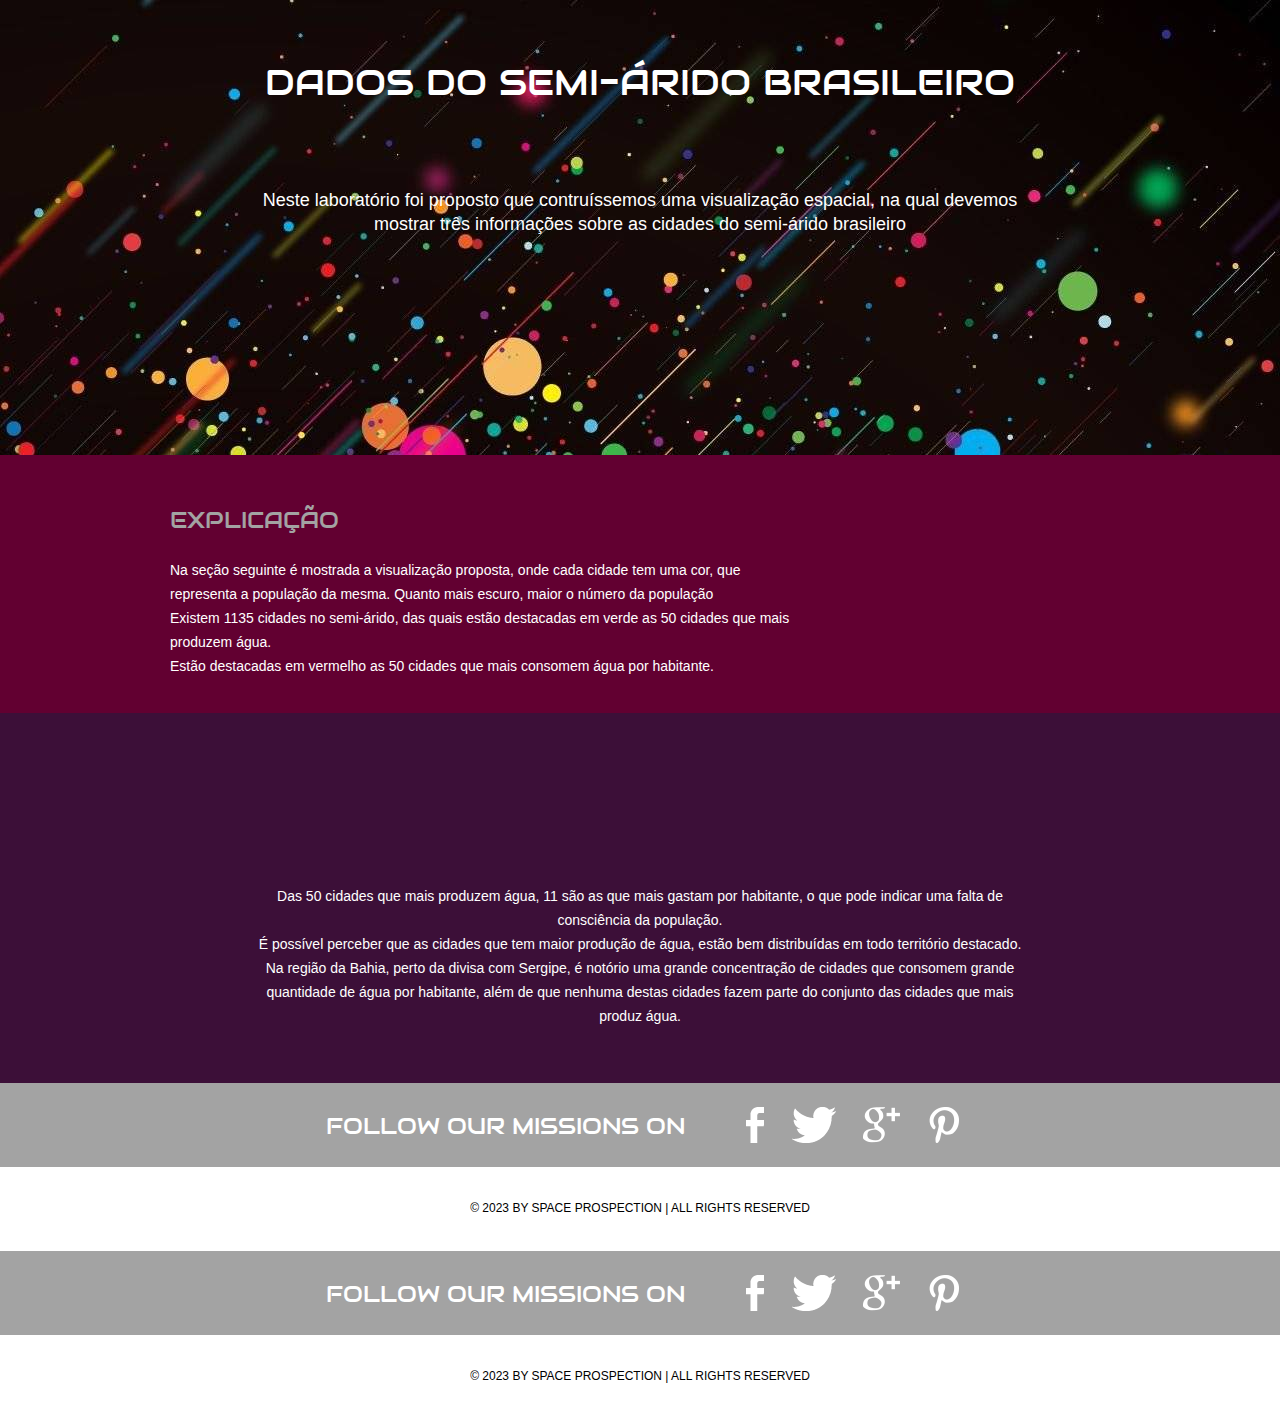
==== lab4/index.html @ 91f668a5 "Explicando a visualização e melhorando layout da página" ====
<!doctype html>
<!-- Website template by freewebsitetemplates.com -->
<html>
<head>
    <meta charset="UTF-8">
    <meta name="viewport" content="width=device-width, initial-scale=1.0">
    <title>about - Space Science Website Template</title>
    <link rel="stylesheet" href="space-science/upload/css/style.css" type="text/css">
    <link rel="stylesheet" type="text/css" href="space-science/upload/css/mobile.css">

    <link href="https://fonts.googleapis.com/css?family=Open+Sans|Roboto+Slab" rel="stylesheet">
    <link href="css/bootstrap.min.css" rel="stylesheet">
    <link href="css/main.css" rel="stylesheet">
    <link href="css/fonts.css" rel="stylesheet">

    <script src="space-science/upload/js/mobile.js" type="text/javascript"></script>
    <style>
        .axis--x path {
            display: none;
        }
        .line {
            fill: none;
            stroke: steelblue;
            stroke-width: 1.5px;
        }
        div.tooltip {
            position: absolute;
            text-align: center;
            width: 60px;
            height: 28px;
            padding: 2px;
            font: 12px sans-serif;
            background: lightsteelblue;
            border: 0px;
            border-radius: 8px;
            pointer-events: none;
        }
    </style>
</head>
<body>
<div id="page">
    <div id="body" class="about">
        <div class="header" style="background: url(img/random.jpg) repeat;">
            <div>
                <h1>Dados do semi-árido brasileiro</h1>
                <p>Neste laboratório foi proposto que contruíssemos uma visualização espacial, na qual devemos mostrar três informações sobre as cidades do semi-árido brasileiro</p>
            </div>
        </div>
        <div class="body">
            <div>
                <h2>Explicação</h2>
                <p>Na seção seguinte é mostrada a visualização proposta, onde cada cidade tem uma cor, que representa a população da mesma. Quanto mais escuro, maior o número da população</p>
                <p>Existem 1135 cidades no semi-árido, das quais estão destacadas em verde as 50 cidades que mais produzem água.</p>
                <p>Estão destacadas em vermelho as 50 cidades que mais consomem água por habitante.</p>

            </div>
        </div>
        <div class="section">
            <div>
                <div id="chart"></div>
                <p>Das 50 cidades que mais produzem água, 11 são as que mais gastam por habitante,
                o que pode indicar uma falta de consciência da população.</p>
                <p>É possível perceber que as cidades que tem maior produção de água, estão bem distribuídas em todo território destacado.</p>
                <p>Na região da Bahia, perto da divisa com Sergipe, é notório uma grande concentração de cidades que consomem grande quantidade
                    de água por habitante, além de que nenhuma destas cidades fazem parte do conjunto das cidades que mais produz água.</p>
            </div>
        </div>
    </div>
    <div id="footer">
        <div class="connect">
            <div>
                <h1>FOLLOW OUR  MISSIONS ON</h1>
                <div>
                    <a href="http://freewebsitetemplates.com/go/facebook/" class="facebook">facebook</a>
                    <a href="http://freewebsitetemplates.com/go/twitter/" class="twitter">twitter</a>
                    <a href="http://freewebsitetemplates.com/go/googleplus/" class="googleplus">googleplus</a>
                    <a href="http://freewebsitetemplates.com/go/pinterest/" class="pinterest">pinterest</a>
                </div>
            </div>
        </div>
        <div class="footnote">
            <div>
                <p>&copy; 2023 BY SPACE PROSPECTION | ALL RIGHTS RESERVED</p>
            </div>
        </div>
    </div>
</div>

<script src="//d3js.org/d3.v4.min.js"></script>
<script src="js/improved-vis.js"></script>
</body>
</html>

</div>
        </div>
    </div>
    <div id="footer">
        <div class="connect">
            <div>
                <h1>FOLLOW OUR  MISSIONS ON</h1>
                <div>
                    <a href="http://freewebsitetemplates.com/go/facebook/" class="facebook">facebook</a>
                    <a href="http://freewebsitetemplates.com/go/twitter/" class="twitter">twitter</a>
                    <a href="http://freewebsitetemplates.com/go/googleplus/" class="googleplus">googleplus</a>
                    <a href="http://freewebsitetemplates.com/go/pinterest/" class="pinterest">pinterest</a>
                </div>
            </div>
        </div>
        <div class="footnote">
            <div>
                <p>&copy; 2023 BY SPACE PROSPECTION | ALL RIGHTS RESERVED</p>
            </div>
        </div>
    </div>
</div>


<script src="js/d3.v4.min.js"></script>
<script src="//d3js.org/d3-color.v1.min.js"></script>
<script src="//d3js.org/d3-scale-chromatic.v1.min.js"></script>
<script src="//d3js.org/topojson.v1.min.js"></script>
<script src="js/map-chart.js"></script>
</body>
</html>






<!--
<!DOCTYPE html>
<html lang="en">
<head>
    <meta charset="utf-8">
    <meta http-equiv="X-UA-Compatible" content="IE=edge">
    <meta name="viewport" content="width=device-width, initial-scale=1">
    <link rel="shortcut icon" href="/favicon.ico" type="image/x-icon">
    <link rel="icon" href="/favicon.ico" type="image/x-icon">
    <title>D3</title>

    <link href="https://fonts.googleapis.com/css?family=Open+Sans|Roboto+Slab" rel="stylesheet">
    <link href="css/bootstrap.min.css" rel="stylesheet">
    <link href="css/main.css" rel="stylesheet">
    <link href="css/fonts.css" rel="stylesheet">
    <style>
        .populacao, .demanda {
            stroke: #fff;
            stroke-width: 0.8px;
        }
    </style>
</head>
<body>

<div class="container">


    <header>
        <h1>População x PIB</h1>
    </header>

    <div id="chart"></div>
</div>

<footer></footer>

&lt;!&ndash; scripts &ndash;&gt;
<script src="js/d3.v4.min.js"></script>
<script src="//d3js.org/d3-color.v1.min.js"></script>
<script src="//d3js.org/d3-scale-chromatic.v1.min.js"></script>
<script src="//d3js.org/topojson.v1.min.js"></script>
<script src="js/map-chart.js"></script>

</body>
</html>-->
---- lab4/space-science/upload/css/style.css ----
/* Website template by freewebsitetemplates.com */
body {
	margin: 0;
	padding: 0;
	position: relative;
	width: auto;
}
body #page {
	background: url("../images/bg-home.jpg") no-repeat scroll center top #000000;
	margin: 0;
	overflow: hidden;
	padding: 0;
	width: auto;
	z-index: 3;
}
a {
	text-decoration: none;
	outline: none;
}
a:active {
	background: none;
}
img {
	border: none;
}
/*-------------------------------------------FONTS---------------------------------------------*/
@font-face {
	font-family: 'audiowide-regular-webfont';
	src: url('../fonts/audiowide-regular-webfont.eot');
	src: url('../fonts/audiowide-regular-webfont.woff') format('woff'), url('../fonts/audiowide-regular-webfont.ttf') format('truetype'), url('../fonts/audiowide-regular-webfont.svg') format('svg');
}
/*----------------------------------------header-styles---------------------------------------*/
#header {
	background: url(../images/bg-transparent1.png) repeat;
	margin: 0;
	min-height: 60px;
	padding: 0;
	width: auto;
}
#header div {
	margin: 0 auto;
	max-width: 940px;
	min-height: 60px;
	padding: 0 10px;
}
#header div a.logo {
	display: block;
	float: left;
	height: 60px;
	margin: 0 44px 0 0;
	padding: 0;
	width: 304px;
}
#header div a img {
	display: block;
	margin: 0;
	padding: 0;
	width: auto;
}
#header div ul {
	display: inline-block;
	float: left;
	list-style: none;
	margin: 0;
	padding: 0;
	width: auto;
}
#header div ul li {
	float: left;
	margin: 0;
	padding: 0;
	width: auto;
}
#header div ul li a {
	color: #ffffff;
	display: block;
	font-family: Arial;
	font-size: 18px;
	font-weight: normal;
	line-height: 59px;
	margin: 0;
	min-height: 60px;
	padding: 0 24px;
 *padding: 0 23px; /* Needed for IE8 and old versions */
	text-align: center;
	text-transform: uppercase;
	width: auto;
}
#header div ul li a:hover {
	background-color: #620031;
	color: #ffffff;
}
#header div ul li.selected a {
	background-color: #000000;
	color: #a3a3a3;
}
#header div ul li.menu {
	position: relative;
}
#header div ul li.menu ul {
	display: block;
	left: -99999px;
	list-style: none;
	margin: 0;
	padding: 0;
	position: absolute;
	top: 60px;
	width: 142px;
	z-index: 50;
}
#header div ul li.menu:hover ul.primary {
	left: 31px;
}
#header div ul li.menu ul.primary.selected {
	left: 31px;
}
#header div ul li.menu:hover ul.secondary {
	left: -20px;
}
#header div ul li.menu ul.secondary.selected {
	left: -20px;
}
#header div ul li.menu ul li {
	margin: 0;
	padding: 0;
	width: auto;
}
#header div ul li.menu ul li a {
	background-color: #620031;
	color: #ffffff;
	display: block;
	font-family: Arial;
	font-size: 18px;
	font-weight: normal;
	line-height: 60px;
	margin: 0;
	min-height: 60px;
	padding: 0 10px;
	text-align: center;
	text-transform: uppercase;
	width: auto;
}
#header div ul li.menu ul.primary.selected li a, #header div ul li.menu ul.secondary.selected li a {
	background-color: #000000;
	color: #a3a3a3;
}
/*----------------------------------------body-home-styles---------------------------------------*/
#body {
	background-color: #000000;
	margin: 0;
	min-height: 808px;
	overflow: hidden;
	padding: 0;
	width: 100%;
}
#body.home {
	background: none;
	margin: 0;
	min-height: 1308px;
	overflow: hidden;
	padding: 0;
	width: 100%;
}
#body.home .header {
	background: none;
	margin: 0;
	overflow: hidden;
	padding: 0;
	width: 100%;
}
#body.home .header div {
	margin: 0 auto;
	max-width: 940px;
	overflow: hidden;
	padding: 0 10px;
	position: relative;
}
#body.home .header div img.satellite {
	display: block;
	left: 10px;
	margin: 0;
	padding: 0;
	position: absolute;
	top: 41px;
	width: auto;
	z-index: 50;
}
#body.home .header div h1 {
	color: #FFFFFF;
	display: block;
	float: right;
	font-family: audiowide-regular-webfont;
	font-size: 60px;
	font-weight: normal;
	line-height: 60px;
	margin: 187px 0 27px;
	padding: 0 38px 0 399px;
	position: relative;
	text-align: right;
	text-transform: uppercase;
	width: 503px;
	z-index: 60;
}
#body.home .header div h2 {
	color: #FFFFFF;
	display: block;
	float: right;
	font-family: Arial;
	font-size: 43px;
	font-weight: normal;
	line-height: 43px;
	margin: 0 0 36px;
	padding: 0 146px 0 506px;
	position: relative;
	text-align: right;
	text-transform: uppercase;
	width: 288px;
	z-index: 60;
}
#body.home .header div a.more {
	background-color: #000000;
	color: #a3a3a3;
	display: block;
	float: right;
	font-family: Arial;
	font-size: 18px;
	font-weight: normal;
	height: 49px;
	line-height: 49px;
	margin: 0 200px 0 0;
	padding: 0;
	text-align: center;
	text-transform: uppercase;
	position: relative;
	width: 180px;
	z-index: 55;
}
#body.home .header div a.more:hover {
	background-color: #ab000b;
	color: #ffffff;
}
#body.home .header div h3 {
	background: url("../images/bg-transparent1.png") repeat;
	color: #A3A3A3;
	float: left;
	font-family: audiowide-regular-webfont;
	font-size: 23px;
	font-weight: normal;
	line-height: 23px;
	margin: 96px 0 0;
 *margin: 102px 0 0;/* Needed for IE8 and old versions */
	min-height: 27px;
	padding: 17px 0 10px;
	position: relative;
	text-align: center;
	text-transform: uppercase;
	width: 940px;
}
#body.home .header div ul {
	display: inline-block;
	list-style: none outside none;
	margin: 0 0 -6px;
	overflow: hidden;
	padding: 0;
	width: auto;
}
#body.home .header div ul li:first-child {
	padding: 0;
}
#body.home .header div ul li {
	border: medium none;
	float: left;
	margin: 0;
	padding: 0;
	width: auto;
}
#body.home .header div ul li a {
	display: block;
	float: none;
	height: 156px;
	margin: 0;
	padding: 0;
	width: 235px;
}
#body.home .header div ul li a img {
	cursor: pointer;
	filter: alpha(opacity=100);/* Needed for IE8 and old versions */
	opacity: 1.0;
	display: block;
	margin: 0;
	padding: 0;
	width: auto;
}
#body.home .header div ul li a img:hover {
	filter: alpha(opacity=70);/* Needed for IE8 and old versions */
	opacity: 0.7;
}
#body.home .body {
	background-color: #630031;
	margin: 0;
	min-height: 168px;
	overflow: hidden;
	padding: 0;
	width: 100%;
}
#body.home .body div {
	margin: 0 auto;
	max-width: 940px;
	overflow: hidden;
	padding: 31px 10px 0;
}
#body.home .body div h1 {
	color: #FFFFFF;
	display: block;
	font-family: audiowide-regular-webfont;
	font-size: 32px;
	font-weight: normal;
	line-height: 32px;
	margin: 0 auto 24px;
	padding: 0;
	text-align: center;
	text-transform: uppercase;
	width: 780px;
}
#body.home .body div p {
	color: #ffffff;
	display: block;
	font-family: Arial;
	font-size: 18px;
	font-weight: normal;
	line-height: 24px;
	margin: 0 auto;
	padding: 0;
	text-align: center;
	width: 780px;
}
#body.home .body div p a {
	color: #ffffff;
	font-family: Arial;
	font-size: 18px;
	font-weight: normal;
	line-height: 24px;
	margin: 0 auto;
	padding: 0;
	text-decoration: underline;
}
#body.home .body div p a:hover {
	color: #a3a3a3;
}
#body.home .footer {
	background-color: #000000;
	margin: 0;
	overflow: hidden;
	padding: 0;
	width: 100%;
}
#body.home .footer div {
	margin: 0 auto;
	max-width: 960px;
	overflow: hidden;
	padding: 32px 0 16px;
}
#body.home .footer div ul {
	display: inline-block;
	list-style: none;
	margin: 0;
	overflow: hidden;
	padding: 0;
	width: auto;
}
#body.home .footer div ul li:first-child {
	float: left;
	margin: 0 10px;
	padding: 0;
	width: 460px;
}
#body.home .footer div ul li {
	float: left;
	margin: 0 0 0 10px;
	padding: 0 0 0 20px;
	width: 440px;
}
#body.home .footer div ul li h1 {
	color: #FFFFFF;
	font-family: audiowide-regular-webfont;
	font-size: 32px;
	font-weight: normal;
	line-height: 32px;
	margin: 0 0 44px;
	padding: 0;
	text-align: left;
	text-transform: uppercase;
	width: auto;
}
#body.home .footer div ul li a {
	display: block;
	height: 258px;
	margin: 0;
	position: relative;
	padding: 0;
	width: 460px;
}
#body.home .footer div ul li a img {
	cursor: pointer;
	filter: alpha(opacity=100);/* Needed for IE8 and old versions */
	opacity: 1.0;
	display: block;
	margin: 0;
	padding: 0;
	width: auto;
}
#body.home .footer div ul li a:hover img {
	filter: alpha(opacity=70);/* Needed for IE8 and old versions */
	opacity: 0.7;
}
#body.home .footer div ul li a span {
	background: url(../images/icons.png) no-repeat 0 -152px;
	display: block;
	height: 72px;
	left: 199px;
	margin: 0;
	padding: 0;
	position: absolute;
	top: 94px;
	width: 62px;
}
#body.home .footer div ul li a:hover span {
	background: url(../images/icons.png) no-repeat 0 -226px;
}
#body.home .footer div ul li ul {
	display: inline-block;
	list-style: none outside none;
	margin: 0;
	overflow: hidden;
	padding: 0;
	width: 440px;
}
#body.home .footer div ul li ul li {
	border-top: 1px solid #A3A3A3;
	float: none;
	margin: 0;
	overflow: hidden;
	padding: 39px 10px 38px 0;
	width: 440px;
}
#body.home .footer div ul li ul li:first-child {
	border: medium none;
	margin: 0;
	padding: 0 0 38px;
	width: 440px;
}
#body.home .footer div ul li ul li a {
	display: block;
	float: left;
	height: 90px;
	margin: 0 20px 0 0;
	padding: 0;
	width: 100px;
}
#body.home .footer div ul li ul li a img {
	cursor: pointer;
	filter: alpha(opacity=100);/* Needed for IE8 and old versions */
	opacity: 1.0;
	display: block;
	margin: 0;
	padding: 0;
	width: auto;
}
#body.home .footer div ul li ul li a img:hover {
	filter: alpha(opacity=70);/* Needed for IE8 and old versions */
	opacity: 0.7;
}
#body.home .footer div ul li ul li h1 {
	color: #A3A3A3;
	float: left;
	font-family: audiowide-regular-webfont;
	font-size: 23px;
	font-weight: normal;
	line-height: 23px;
	margin: 0;
	padding: 4px 0 8px;
	text-align: left;
	text-transform: uppercase;
	width: 310px;
}
#body.home .footer div ul li ul li span {
	color: #FFFFFF;
	display: block;
	float: left;
	font-family: Arial;
	font-size: 14px;
	font-weight: normal;
	line-height: 14px;
	margin: 0 0 10px;
	padding: 0;
	text-align: left;
	text-transform: uppercase;
	width: 310px;
}
#body.home .footer div ul li ul li a.more {
	background-color: #3c0f38;
	color: #ffffff;
	display: block;
	float: right;
	font-family: Arial;
	font-size: 14px;
	font-weight: normal;
	height: 31px;
	line-height: 31px;
	margin: 0;
	padding: 0;
	text-align: center;
	text-transform: uppercase;
	width: 120px;
}
#body.home .footer div ul li ul li a.more:hover {
	background-color: #620031;
}
/*----------------------------------------body-styles---------------------------------------*/
#body.about .header {
	background: url(../images/bg-about.jpg) no-repeat center top #000000;
	margin: 0;
	min-height: 455px;
	padding: 0;
	width: 100%;
}
#body.about .header div, #body .header div {
	margin: 0 auto;
	max-width: 960px;
	overflow: hidden;
	padding: 65px 0 40px;
}
#body.about .header div h1, #body .header div h1 {
	color: #FFFFFF;
	display: block;
	font-family: audiowide-regular-webfont;
	font-size: 36px;
	font-weight: normal;
	line-height: 36px;
	margin: 0 auto 87px;
	padding: 0;
	text-align: center;
	text-transform: uppercase;
	width: 940px;
}
#body.about .header div h2 {
	color: #FFFFFF;
	display: block;
	font-family: audiowide-regular-webfont;
	font-size: 32px;
	font-weight: normal;
	line-height: 32px;
	margin: 0 auto 24px;
	padding: 0;
	text-align: center;
	text-transform: uppercase;
	width: 820px;
}
#body.about .header div p {
	color: #ffffff;
	display: block;
	font-family: Arial;
	font-size: 18px;
	font-weight: normal;
	line-height: 24px;
	margin: 0 auto;
	padding: 0;
	text-align: center;
	width: 820px;
}
#body.about .header div p a {
	color: #ffffff;
	font-family: Arial;
	font-size: 18px;
	font-weight: normal;
	line-height: 24px;
	margin: 0;
	padding: 0;
	text-decoration: underline;
}
#body.about .header div p a:hover {
	color: #a3a3a3;
}
#body.about .body {
	background-color: #620031;
	margin: 0;
	min-height: 253px;
	overflow: hidden;
	padding: 0;
	width: 100%;
}
#body.about .body div {
	margin: 0 auto;
	max-width: 940px;
	overflow: hidden;
	padding: 36px 10px 35px;
}
#body.about .body div h2 {
	color: #A3A3A3;
	float: left;
	font-family: audiowide-regular-webfont;
	font-size: 23px;
	font-weight: normal;
	line-height: 23px;
	margin: 18px 0 26px;
	padding: 0;
	text-align: left;
	text-transform: uppercase;
	width: 620px;
}
#body.about .body div p {
	color: #ffffff;
	display: block;
	float: left;
	font-family: Arial;
	font-size: 14px;
	font-weight: normal;
	line-height: 24px;
	margin: 0;
	padding: 0;
	text-align: left;
	width: 620px;
}
#body.about .body div p a {
	color: #ffffff;
	font-family: Arial;
	font-size: 14px;
	font-weight: normal;
	line-height: 24px;
	margin: 0;
	padding: 0;
	text-decoration: underline;
}
#body.about .body div p a:hover {
	color: #a3a3a3;
}
#body.about .body div img {
	display: block;
	float: right;
	margin: 0;
	padding: 0;
	width: auto;
}
#body.about .footer {
	background-color: #000000;
	margin: 0;
	min-height: 366px;
	padding: 0;
	width: 100%;
}
#body.about .footer div {
	margin: 0 auto;
	overflow: hidden;
	padding: 79px 0 0 10px;
	width: 950px;
}
#body.about .footer div h2 {
	color: #A3A3A3;
	float: right;
	font-family: audiowide-regular-webfont;
	font-size: 23px;
	font-weight: normal;
	line-height: 23px;
	margin: 34px 0 24px;
	padding: 0;
	text-align: left;
	text-transform: uppercase;
	width: 557px;
}
#body.about .footer div p {
	color: #ffffff;
	display: block;
	float: right;
	font-family: Arial;
	font-size: 18px;
	font-weight: normal;
	line-height: 24px;
	margin: 0 auto;
	padding: 0;
	text-align: left;
	width: 557px;
}
#body.about .footer div p a {
	color: #ffffff;
	font-family: Arial;
	font-size: 18px;
	font-weight: normal;
	line-height: 24px;
	margin: 0 auto;
	padding: 0;
	text-decoration: underline;
}
#body.about .footer div p a:hover {
	color: #a3a3a3;
}
#body.about .footer div img {
	float: left;
	display: block;
	margin: 0;
	padding: 0;
	width: auto;
}
#body.about .section {
	background-color: #3c0f38;
	margin: 0;
	min-height: 234px;
	padding: 0;
	width: auto;
}
#body.about .section div {
	margin: 0 auto;
	max-width: 960px;
	overflow: hidden;
	padding: 58px 0 55px;
}
#body.about .section div h2 {
	color: #A3A3A3;
	display: block;
	font-family: audiowide-regular-webfont;
	font-size: 23px;
	font-weight: normal;
	line-height: 23px;
	margin: 0 auto 26px;
	padding: 0;
	text-align: center;
	text-transform: uppercase;
	width: 780px;
}
#body.about .section div p {
	color: #ffffff;
	display: block;
	font-family: Arial;
	font-size: 14px;
	font-weight: normal;
	line-height: 24px;
	margin: 0 auto;
	padding: 0;
	text-align: center;
	width: 780px;
}
#body.about .section div p a {
	color: #ffffff;
	font-family: Arial;
	font-size: 14px;
	font-weight: normal;
	line-height: 24px;
	margin: 0;
	padding: 0;
	text-decoration: underline;
}
#body.about .section div p a:hover {
	color: #a3a3a3;
}
#body .header {
	margin: 0 auto;
	padding: 0;
	width: 100%;
}
#body .header div ul {
	display: inline-block;
	max-width: 940px;
	list-style: none outside none;
	margin: 0;
	padding: 3px 10px 0;
}
#body .header div ul li:first-child {
	border: none;
	padding: 0 0 38px;
}
#body .header div ul li {
	border-top: 1px solid #A3A3A3;
	margin: 0;
	overflow: hidden;
	padding: 38px 0;
	width: auto;
}
#body .header div ul li a {
	display: block;
	float: left;
	height: 217px;
	margin: 0 40px 0 0;
	padding: 0;
	width: 380px;
}
#body .header div ul li a img {
	cursor: pointer;
	filter: alpha(opacity=100);/* Needed for IE8 and old versions */
	opacity: 1.0;
	display: block;
	margin: 0;
	padding: 0;
	width: auto;
}
#body .header div ul li a img:hover {
	filter: alpha(opacity=70);/* Needed for IE8 and old versions */
	opacity: 0.7;
}
#body .header div ul li div {
	float: left;
	margin: 0;
	overflow: hidden;
	padding: 0;
	width: 520px;
}
#body .header div ul li div h1 {
	color: #A3A3A3;
	font-family: audiowide-regular-webfont;
	font-size: 23px;
	font-weight: normal;
	line-height: 23px;
	margin: 0 0 26px;
	padding: 0;
	text-align: left;
	text-transform: uppercase;
	width: 520px;
}
#body .header div ul li div p {
	color: #FFFFFF;
	font-family: Arial;
	font-size: 14px;
	font-weight: normal;
	line-height: 24px;
	margin: 0 0 41px;
	padding: 0;
	text-align: left;
	width: 520px;
}
#body .header div ul li div p a {
	color: #FFFFFF;
	display: inline;
	float: none;
	font-family: Arial;
	font-size: 14px;
	font-weight: normal;
	height: auto;
	line-height: 24px;
	margin: 0;
	padding: 0;
	text-decoration: underline;
	width: auto;
}
#body .header div ul li div p a:hover {
	color: #a3a3a3;
}
#body .header div ul li div a.more {
	background-color: #3c0f38;
	color: #ffffff;
	display: block;
	float: right;
	font-family: Arial;
	font-size: 14px;
	font-weight: normal;
	height: 31px;
	line-height: 31px;
	margin: 0;
	padding: 0;
	text-align: center;
	text-transform: uppercase;
	width: 120px;
}
#body .header div ul li div a.more:hover {
	background-color: #620031;
}
#body .header div img {
	display: block;
	margin: 0 auto;
	padding: 3px 0 0;
	width: auto;
}
#body .header div h2 {
	color: #A3A3A3;
	display: block;
	font-family: audiowide-regular-webfont;
	font-size: 23px;
	font-weight: normal;
	line-height: 23px;
	margin: 0 auto;
	padding: 53px 0 27px;
	text-align: center;
	text-transform: uppercase;
	width: 780px;
}
#body .header div p {
	color: #FFFFFF;
	display: block;
	font-family: Arial;
	font-size: 14px;
	font-weight: normal;
	line-height: 24px;
	margin: 0 auto 48px;
	padding: 0;
	text-align: center;
	width: 780px;
}
#body .header div p a {
	color: #ffffff;
	font-family: Arial;
	font-size: 14px;
	font-weight: normal;
	line-height: 24px;
	margin: 0 auto;
	padding: 0;
	text-decoration: underline;
}
#body .header div p a:hover {
	color: #a3a3a3;
}
#body .header div .article {
	float: left;
	margin: 0 40px 0 10px;
	padding: 0;
	width: 560px;
}
#body .header div .article ul {
	display: inline-block;
	list-style: none outside none;
	margin: 0;
	padding: 3px 0 0;
	width: 560px;
}
#body .header div .article ul li:first-child {
	border: none;
	padding: 0 0 38px;
}
#body .header div .article ul li {
	border-top: 1px solid #a3a3a3;
	margin: 0;
	overflow: hidden;
	padding: 38px 0 38px;
	width: auto;
}
#body .header div .article ul li a {
	display: block;
	height: 241px;
	margin: 0 0 29px;
	padding: 0;
	width: 560px;
}
#body .header div .article ul li a img {
	cursor: pointer;
	filter: alpha(opacity=100);/* Needed for IE8 and old versions */
	opacity: 1.0;
	display: block;
	margin: 0;
	padding: 0;
	width: auto;
}
#body .header div .article ul li a img:hover {
	filter: alpha(opacity=70);/* Needed for IE8 and old versions */
	opacity: 0.7;
}
#body .header div .article ul li h1 {
	color: #A3A3A3;
	font-family: audiowide-regular-webfont;
	font-size: 23px;
	font-weight: normal;
	line-height: 23px;
	margin: 0 0 8px;
	padding: 0;
	text-align: left;
	text-transform: uppercase;
	width: auto;
}
#body .header div .article ul li span {
	color: #FFFFFF;
	display: block;
	font-family: Arial;
	font-size: 14px;
	font-weight: normal;
	line-height: 14px;
	margin: 0 0 28px;
	padding: 0;
	text-align: left;
	text-transform: uppercase;
	width: auto;
}
#body .header div .article ul li p {
	color: #FFFFFF;
	font-family: Arial;
	font-size: 14px;
	font-weight: normal;
	line-height: 24px;
	margin: 0 0 29px;
	padding: 0;
	text-align: left;
	width: auto;
}
#body .header div .article ul li p a {
	color: #FFFFFF;
	display: inline;
	float: none;
	font-family: Arial;
	font-size: 14px;
	font-weight: normal;
	height: auto;
	line-height: 24px;
	margin: 0;
	padding: 0;
	text-decoration: underline;
	width: auto;
}
#body .header div .article ul li p a:hover {
	color: #a3a3a3;
}
#body .header div .article ul li a.more {
	background-color: #3c0f38;
	color: #ffffff;
	display: block;
	float: right;
	font-family: Arial;
	font-size: 14px;
	font-weight: normal;
	height: 31px;
	line-height: 31px;
	margin: 0;
	padding: 0;
	text-align: center;
	text-transform: uppercase;
	width: 120px;
}
#body .header div .article ul li a.more:hover {
	background-color: #620031;
}
#body .header div .sidebar {
	float: left;
	margin: 0;
	padding: 0;
	width: 340px;
}
#body .header div .sidebar ul {
	display: inline-block;
	list-style: none;
	margin: 0;
	padding: 0;
	width: 340px;
}
#body .header div .sidebar ul li:first-child {
	border: medium none;
	padding: 0 0 34px;
}
#body .header div .sidebar ul li {
	border-top: 1px solid #A3A3A3;
	margin: 0;
	overflow: hidden;
	padding: 32px 0 34px;
	width: auto;
}
#body .header div .sidebar ul li h1 {
	color: #FFFFFF;
	font-family: audiowide-regular-webfont;
	font-size: 32px;
	font-weight: normal;
	line-height: 32px;
	margin: 0 0 25px;
	padding: 0;
	text-align: left;
	text-transform: uppercase;
	width: 340px;
}
#body .header div .sidebar ul li a {
	display: block;
	float: none;
	height: 187px;
	margin: 0 0 29px;
	padding: 0;
	width: 34px;
}
#body .header div .sidebar ul li a img {
	cursor: pointer;
	filter: alpha(opacity=100);/* Needed for IE8 and old versions */
	opacity: 1.0;
	display: block;
	margin: 0;
	padding: 0;
	width: auto;
}
#body .header div .sidebar ul li a img:hover {
	filter: alpha(opacity=70);/* Needed for IE8 and old versions */
	opacity: 0.7;
}
#body .header div .sidebar ul li h2 {
	color: #A3A3A3;
	font-family: audiowide-regular-webfont;
	font-size: 23px;
	font-weight: normal;
	line-height: 23px;
	margin: 0 0 7px;
	padding: 0;
	text-align: left;
	text-transform: uppercase;
	width: auto;
}
#body .header div .sidebar ul li span {
	color: #ffffff;
	display: block;
	font-family: Arial;
	font-size: 14px;
	font-weight: normal;
	line-height: 14px;
	margin: 0;
	padding: 0;
	text-align: left;
	text-transform: uppercase;
	width: auto;
}
#body .header div .sidebar ul li ul {
	display: inline-block;
	list-style: none outside none;
	margin: 0;
	padding: 12px 0 0;
	width: 340px;
}
#body .header div .sidebar ul li ul li:first-child {
	padding: 0;
}
#body .header div .sidebar ul li ul li {
	border: medium none;
	margin: 0 0 26px;
	overflow: hidden;
	padding: 0;
	width: auto;
}
#body .header div .sidebar ul li ul li a {
	display: block;
	float: left;
	height: 54px;
	margin: 0 20px 0 0;
	padding: 0;
	width: 60px;
}
#body .header div .sidebar ul li ul li a img {
	cursor: pointer;
	filter: alpha(opacity=100);/* Needed for IE8 and old versions */
	opacity: 1.0;
	display: block;
	margin: 0;
	padding: 0;
	width: auto;
}
#body .header div .sidebar ul li ul li a img:hover {
	filter: alpha(opacity=70);/* Needed for IE8 and old versions */
	opacity: 0.7;
}
#body .header div .sidebar ul li ul li h2 {
	color: #A3A3A3;
	float: left;
	font-family: audiowide-regular-webfont;
	font-size: 23px;
	font-weight: normal;
	line-height: 23px;
	margin: 6px 0 11px;
	padding: 0;
	text-align: left;
	text-transform: uppercase;
	width: 260px;
}
#body .header div .sidebar ul li ul li span {
	color: #ffffff;
	display: block;
	float: left;
	font-family: Arial;
	font-size: 14px;
	line-height: 14px;
	margin: 0;
	padding: 0;
	text-align: left;
	text-transform: uppercase;
	width: auto;
}
#body .header div .article img {
	display: block;
	margin: 3px 0 29px;
	padding: 0;
	width: auto;
}
#body .header div .article h1 {
	color: #A3A3A3;
	font-family: audiowide-regular-webfont;
	font-size: 23px;
	font-weight: normal;
	line-height: 23px;
	margin: 0 0 7px;
	padding: 0;
	text-align: left;
	text-transform: uppercase;
	width: auto;
}
#body .header div .article span {
	color: #FFFFFF;
	display: block;
	font-family: Arial;
	font-size: 14px;
	font-weight: normal;
	line-height: 14px;
	margin: 0 0 29px;
	padding: 0;
	text-align: left;
	text-transform: uppercase;
	width: auto;
}
#body .header div .article p {
	color: #FFFFFF;
	font-family: Arial;
	font-size: 14px;
	font-weight: normal;
	line-height: 24px;
	margin: 0 0 24px;
	padding: 0;
	text-align: left;
	width: auto;
}
#body .header div .article p a {
	color: #ffffff;
	font-family: Arial;
	font-size: 14px;
	font-weight: normal;
	line-height: 24px;
	margin: 0;
	padding: 0;
	text-decoration: underline;
}
#body .header div .article p a:hover {
	color: #a3a3a3;
}
#body .header .contact h2 {
	color: #A3A3A3;
	display: block;
	font-family: audiowide-regular-webfont;
	font-size: 23px;
	font-weight: normal;
	line-height: 23px;
	margin: 0 auto;
	padding: 8px 0 62px;
	text-align: center;
	text-transform: uppercase;
	width: 500px;
}
#body .header div form {
	display: block;
	margin: 0 auto;
	padding: 0;
	width: 461px;
}
#body .header div form input {
	background-color: #A3A3A3;
	border: medium none;
	color: #000000;
	display: block;
	font-family: Arial;
	font-size: 18px;
	font-weight: normal;
	height: 43px;
	line-height: 43px;
	margin: 0 0 29px;
	padding: 0 0 0 20px;
	text-align: left;
	text-transform: uppercase;
	width: 441px;
}
#body .header div form textarea {
	background-color: #A3A3A3;
	border: medium none;
	color: #000000;
	display: block;
	font-family: Arial;
	font-size: 18px;
	font-weight: normal;
	height: 98px;
	line-height: 24px;
	margin: 0 0 31px;
	overflow: auto;
	padding: 15px 0 0 20px;
	resize: none;
	text-align: left;
	text-transform: uppercase;
	width: 441px;
}
#body .header div form input#submit {
	background-color: #3c0f38;
	color: #ffffff;
	cursor: pointer;
	display: block;
	float: right;
	font-family: Arial;
	font-size: 14px;
	font-weight: normal;
	height: 31px;
	line-height: 31px;
	margin: 0;
	padding: 0;
	text-align: center;
	text-transform: uppercase;
	width: 120px;
}
#body .header div form input#submit:hover {
	background-color: #620031;
}
/*----------------------------------------footer-styles---------------------------------------*/
#footer {
	margin: 0;
	padding: 0;
	width: auto;
}
#footer .connect {
	background-color: #a3a3a3;
	margin: 0;
	min-height: 84px;
	overflow: hidden;
	padding: 0;
	width: auto;
}
#footer .connect div {
	margin: 0 auto;
	max-width: 960px;
	overflow: hidden;
	padding: 24px 0 0;
}
#footer .connect div h1 {
	color: #FFFFFF;
	float: left;
	font-family: audiowide-regular-webfont;
	font-size: 23px;
	font-weight: normal;
	line-height: 23px;
	margin: 0;
	padding: 8px 25px 0 0;
	text-align: right;
	text-transform: uppercase;
	width: 525px;
}
#footer .connect div div {
	float: left;
	margin: 0;
	overflow: hidden;
	padding: 0 0 0 20px;
	width: 380px;
}
#footer .connect div div a {
	background: url(../images/icons.png) no-repeat;
	display: block;
	float: left;
	height: 36px;
	margin: 0;
	padding: 0;
	text-indent: -99999px;
	width: 18px;
}
#footer .connect div div a.facebook {
	background-position: 0 0;
	margin: 0 0 0 16px;
	width: 18px;
}
#footer .connect div div a.twitter {
	background-position: 0 -114px;
	margin: 0 0 0 28px;
	width: 44px;
}
#footer .connect div div a.googleplus {
	background-position: 0 -38px;
	margin: 0 0 0 27px;
	width: 37px;
}
#footer .connect div div a.pinterest {
	background-position: 0 -76px;
	margin: 0 0 0 29px;
	width: 30px;
}
#footer .connect div div a.facebook:hover {
	background-position: -20px 0;
}
#footer .connect div div a.twitter:hover {
	background-position: -46px -114px;
}
#footer .connect div div a.googleplus:hover {
	background-position: -38px -38px;
}
#footer .connect div div a.pinterest:hover {
	background-position: -32px -76px;
}
#footer .footnote {
	background-color: #FFFFFF;
	margin: 0;
	min-height: 84px;
	overflow: hidden;
	padding: 0;
	width: auto;
}
#footer .footnote div {
	margin: 0 auto;
	overflow: hidden;
	padding: 34px 0 0;
	width: 960px;
}
#footer .footnote div p {
	color: #000000;
	display: block;
	font-family: Arial;
	font-size: 12px;
	font-weight: normal;
	margin: 0 auto;
	padding: 0;
	text-align: center;
	text-transform: uppercase;
	width: 940px;
}
#wix {
	max-width: 728px;
	margin: 0 auto;
}
#wix a img {
	width: 100%;
}
---- lab4/space-science/upload/css/mobile.css ----
/* Website template by freewebsitetemplates.com */
@media only screen and (min-width : 320px) and (max-width : 568px) {
	
}
@media only screen and (max-width : 568px) and (orientation : landscape) {
	
}
	@media only screen and (max-width : 918px) {
	#body {
		margin: 0;
		min-height: 1175px;
		padding: 0;
		width: 100%;
		z-index: 3;
	}
	#body.home {
		margin: 0;
		padding: 0;
		width: 100%;
	}
	#body.home .header div, #body.home .body div, #body.home .footer div, #body.about .header div, #body .header div, #body.about .body div, #body.about .footer div, #body.about .section div {
		margin: 0 auto;
		max-width: none;
		overflow: hidden;
		padding: 10% 0;
		position: relative;
		width: 95%;
	}
	#body.home .header div img.satellite{
		left: 2px;
	}
	#body.home .header div h1 {
		float: none;
		margin: 0;
		padding: 30% 0 10%;
		text-align: center;
		width: 100%;
	}
	#body.home .header div h2 {
		float: none;
		margin: 0;
		padding: 0 0 10% 0;
		text-align: center;
		width: 100%;
	}
	#body.home .header div a.more{
		float: none;
		margin: 0 auto;
		z-index: 55;
	}
	#body.home .header div h3{
		margin: 106px 0 0;
		width: 100%;
	}
	#body.home .header div ul, #body.home .footer div ul, #body.home .footer div ul li ul {
		margin: 0;
		padding: 10% 0;
		width: 100%;
	}
	#body.home .header div ul li:first-child, #body.home .header div ul li {
		border: none;
		float: none;
		margin: 10% 0;
		width: 100%;
	}
	#body.home .header div ul li a{
		margin: 0 auto;
	}
	#body.home .header div ul li a img, #body .header div .article ul li a img {
		margin: 0 auto;
	}
	#body.home .body div h1, #body.home .body div p {
		width: 100%;
	}
	#body.home .footer div ul li:first-child, #body.home .footer div ul li, #body .header div .sidebar ul li ul {
		float: none;
		margin: 0 0 10%;
		padding: 0;
		width: 100%;
	}
	#body.home .footer div ul li h1, #body.home .footer div ul li ul li h1, #body.home .footer div ul li ul li span {
		float: none;
		text-align: center;
		width: 100%;
	}
	#body.home .footer div ul li a{
		height: 100%;
		width: 100%;
	}
	#body.home .footer div ul li a img{
		margin: 0 auto;
		width: 90%;
	}
	#body.home .footer div ul li a span {
		left: 46%;
		top: 39%;
	}
	#body.home .footer div ul li ul li:first-child, #body.home .footer div ul li ul li {
		width: 100%;
	}
	#body.home .footer div ul li ul li a.more{
		float: none;
		margin: 0 auto;
	}
	#body.home .footer div ul li ul li a {
		display: block;
		float: none;
		height: 90px;
		margin: 0 auto;
		padding: 0;
		width: 100px;
	}
	#body.about .header div h1, #body .header div h1, #body.about .header div h2, #body.about .header div p, #body.about .body div h2, #body.about .body div p, #body.about .footer div h2, #body.about .footer div p, #body.about .section div h2, #body.about .section div p, #body .header div ul li div h1, #body .header div ul li div p, #body .header div h2, #body .header div p, #body .header div .sidebar ul li h1, #body .header .contact h2 {
		float: none;
		text-align: center;
		width: 100%;
	}
	#body.about .body div img, #body.about .footer div img, #body .header div ul li a img, #body .header div ul li div a.more, #body .header div .article ul li a.more, #body .header div .sidebar ul li ul li a img, #body .header div .sidebar ul li a img {
		float: none;
		margin: 0 auto;
	}
	#body .header div ul, #body .header div .article ul, #body .header div .sidebar ul {
		max-width: none;
		padding: 0;
		width: 100%;
	}
	#body .header div ul li a, #body .header div .article ul li a, #body .header div .sidebar ul li a, #body .header div .sidebar ul li ul li a {
		float: none;
		height: auto;
		margin: 0 auto;
		width: auto;
	}
	#body .header div ul li div, #body .header div .article, #body .header div .sidebar {
		float: none;
		margin: 0;
		padding: 10% 0;
		width: 100%;
	}
	#body .header div .sidebar ul li ul li h2, #body .header div .sidebar ul li ul li span, #body .header div .article ul li h1, #body .header div .article ul li span, #body .header div .article ul li p, #body .header div .sidebar ul li h2, #body .header div .sidebar ul li span {
		float: none;
		padding: 2% 0 1%;
		text-align: center;
		width: 100%;
	}
	#body .header div form{
		width: 100%;
	}
	#body .header div form input, #body .header div form textarea {
		-webkit-appearance: none;
		border-radius: 0;
		margin: 0 auto 10%;
		width: 90%;
	}
	#body .header div form input#submit{
		-webkit-appearance: none;
		border-radius: 0;
		float: none;
		margin: 0 auto;
	}
	#footer{
		width: 100%;
	}
	#footer .connect{
		width: 100%;
	}
	#footer .connect div, #footer .footnote div {
		margin: 0 auto;
		padding: 10% 0;
		width: 95%;
	}
	#footer .connect div h1{
		float: none;
		font-size: 17px;
		line-height: 20px;
		margin: 0;
		padding: 0 0 10%;
		text-align: center;
		width: 100%
	}
	#footer .connect div div{
		float: none;
		margin: 0 auto;
		padding: 0;
		width: 210px;
	}
	#footer .connect div div a.facebook, #footer .connect div div a.twitter, #footer .connect div div a.googleplus, #footer .connect div div a.pinterest {
		margin: 0 10px;
	}
	#footer .footnote div p{
		width: 100%;
	}
}
@media only screen and (max-width : 959px) {
	body #page {
		margin: 0;
		padding: 0;
		width: auto;
	}
	html {
		-webkit-text-size-adjust: none;
	}
	img {
		max-width: 100%;
	}
	body #page {
		margin: 0;
		overflow: hidden;
		padding: 0;
		width: auto;
	}
	#header {
		min-height: 73px;
		width: 100%;
	}
	#header div {
		margin: 0 auto;
		max-width: none;
		min-height: 105px;
		width: 95%;
	}
	#header div a.logo {
		display: block;
		float: left;
		height: 60px;
		margin: 5% 0 0;
		padding: 0;
		width: 79%;
	}
	#header div span#mobile-navigation {
		background: transparent url(../images/mobile/mobile-menu.png) no-repeat;
		display: block;
		height: 50px;
		margin: 0;
		padding: 0 0 0 0;
		position: absolute;
		right: 3%;
		top: 14px;
		width: 50px;
		z-index: 999;
	}
	#header div > ul#navigation {
		background-image: none;
		background: rgba(98, 0, 49, 0.91);
		border: 1px solid #f1f2f2;
		border-radius: 0;
		display: none;
		float: none;
		height: auto;
		padding: 0;
		position: absolute;
		right: 3%;
		top: 64px;
		width: 92%;
		z-index: 1000;
	}
	#header div > ul#navigation > li {
		border-left: 0;
		border-top: 1px solid #f1f2f2;
		margin: 0;
		height: auto;
		padding: 0;
		position: relative;
		text-align: left;
		width: 100%;
	}
	#header div > ul#navigation > li:first-child {
		border-top: 0;
	}
	#header div > ul#navigation > li:hover {
		background-color: transparent;
	}
	#header div ul#navigation li a {
		border: none;
		color: #eeeced;
		display: block;
		font-family: Arial;
		font-size: 1.125em;
		font-weight: normal;
		height: 3em;
		line-height: 3.125em;
		min-height: 54px;
		padding: 0 10px;
		text-align: left;
		text-decoration: none;
		text-shadow: none;
		width: auto;
	}
	#header div .mobile-submenu {
		background: rgba(98, 0, 49, 0.91) url(../images/mobile/mobile-expand.png) no-repeat center;
		border-left: 1px solid #f1f2f2;
		display: inline-block;
		height: 3.4em;
		position: absolute;
		right: 0;
		top: 0;
		width: 50px;
		z-index: 0;
	}
	#header div ul#navigation li ul {
		background: none;
		border-top: 1px solid #f1f2f2;
		padding: 0;
		position: static;
		right: 0;
		text-align: left;
		width: 100%;
		z-index: 999;
	}
	#header div ul#navigation li ul, #header div ul#navigation li:hover ul {
		display: none;
	}
	#header div ul#navigation li {
		height: auto;
		width: 100%;
		z-index: 40;
	}
	#header div ul#navigation li ul li {
		background: rgba(98, 0, 49, 0.91);
		border-top: 1px solid #f1f2f2;
		display: block;
		height: auto;
		margin: 0;
		padding: 0;
		text-align: left;
		width: 100%;
	}
	#header div ul#navigation li ul li:first-child {
		border: none;
	}
	#header div ul#navigation li ul li a {
		background: rgba(98, 0, 49, 0.91);
		color: #eeeced;
		padding-left: 20px;
		text-align: left;
		text-decoration: none;
		width: auto;
	}
	#header div ul#navigation li:hover a, #header div ul#navigation li.selected a, #header div ul#navigation li:hover ul li a, #header div ul#navigation li:hover ul li a:hover, #header div ul#navigation li ul li.selected a {
		display: block;
	}
	#header div ul#navigation li.selected > a {
		background: rgba(0, 0, 0, 0.91);
		color: #eeeced;
		text-decoration: none;
	}
	#header div ul li.selected a, #header div ul li.selected a:hover, #header div ul li.menu ul#selected li.selected a {
		color: #eeeced;
		text-decoration: none;
	}
}
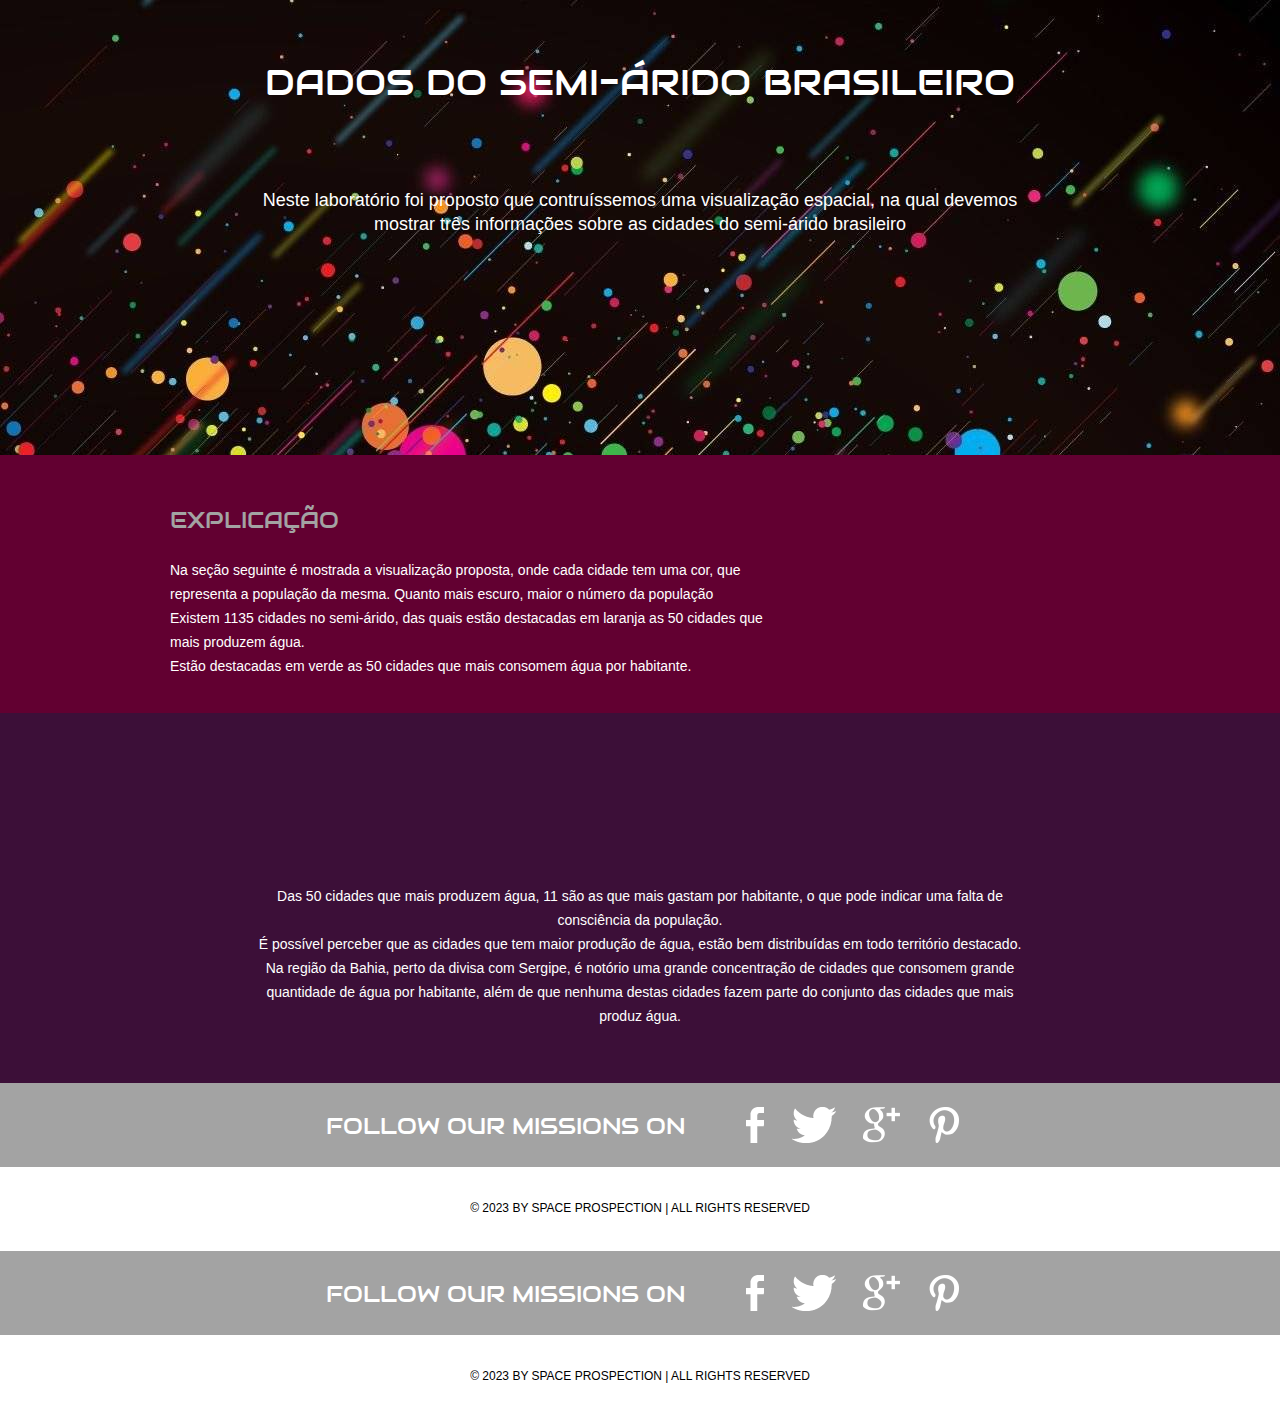
==== commit 026e72a6: "Ajeitando paleta de cores do lab4" ====
--- a/lab4/index.html
+++ b/lab4/index.html
@@ -50,8 +50,8 @@
             <div>
                 <h2>Explicação</h2>
                 <p>Na seção seguinte é mostrada a visualização proposta, onde cada cidade tem uma cor, que representa a população da mesma. Quanto mais escuro, maior o número da população</p>
-                <p>Existem 1135 cidades no semi-árido, das quais estão destacadas em verde as 50 cidades que mais produzem água.</p>
-                <p>Estão destacadas em vermelho as 50 cidades que mais consomem água por habitante.</p>
+                <p>Existem 1135 cidades no semi-árido, das quais estão destacadas em laranja as 50 cidades que mais produzem água.</p>
+                <p>Estão destacadas em verde as 50 cidades que mais consomem água por habitante.</p>
 
             </div>
         </div>
